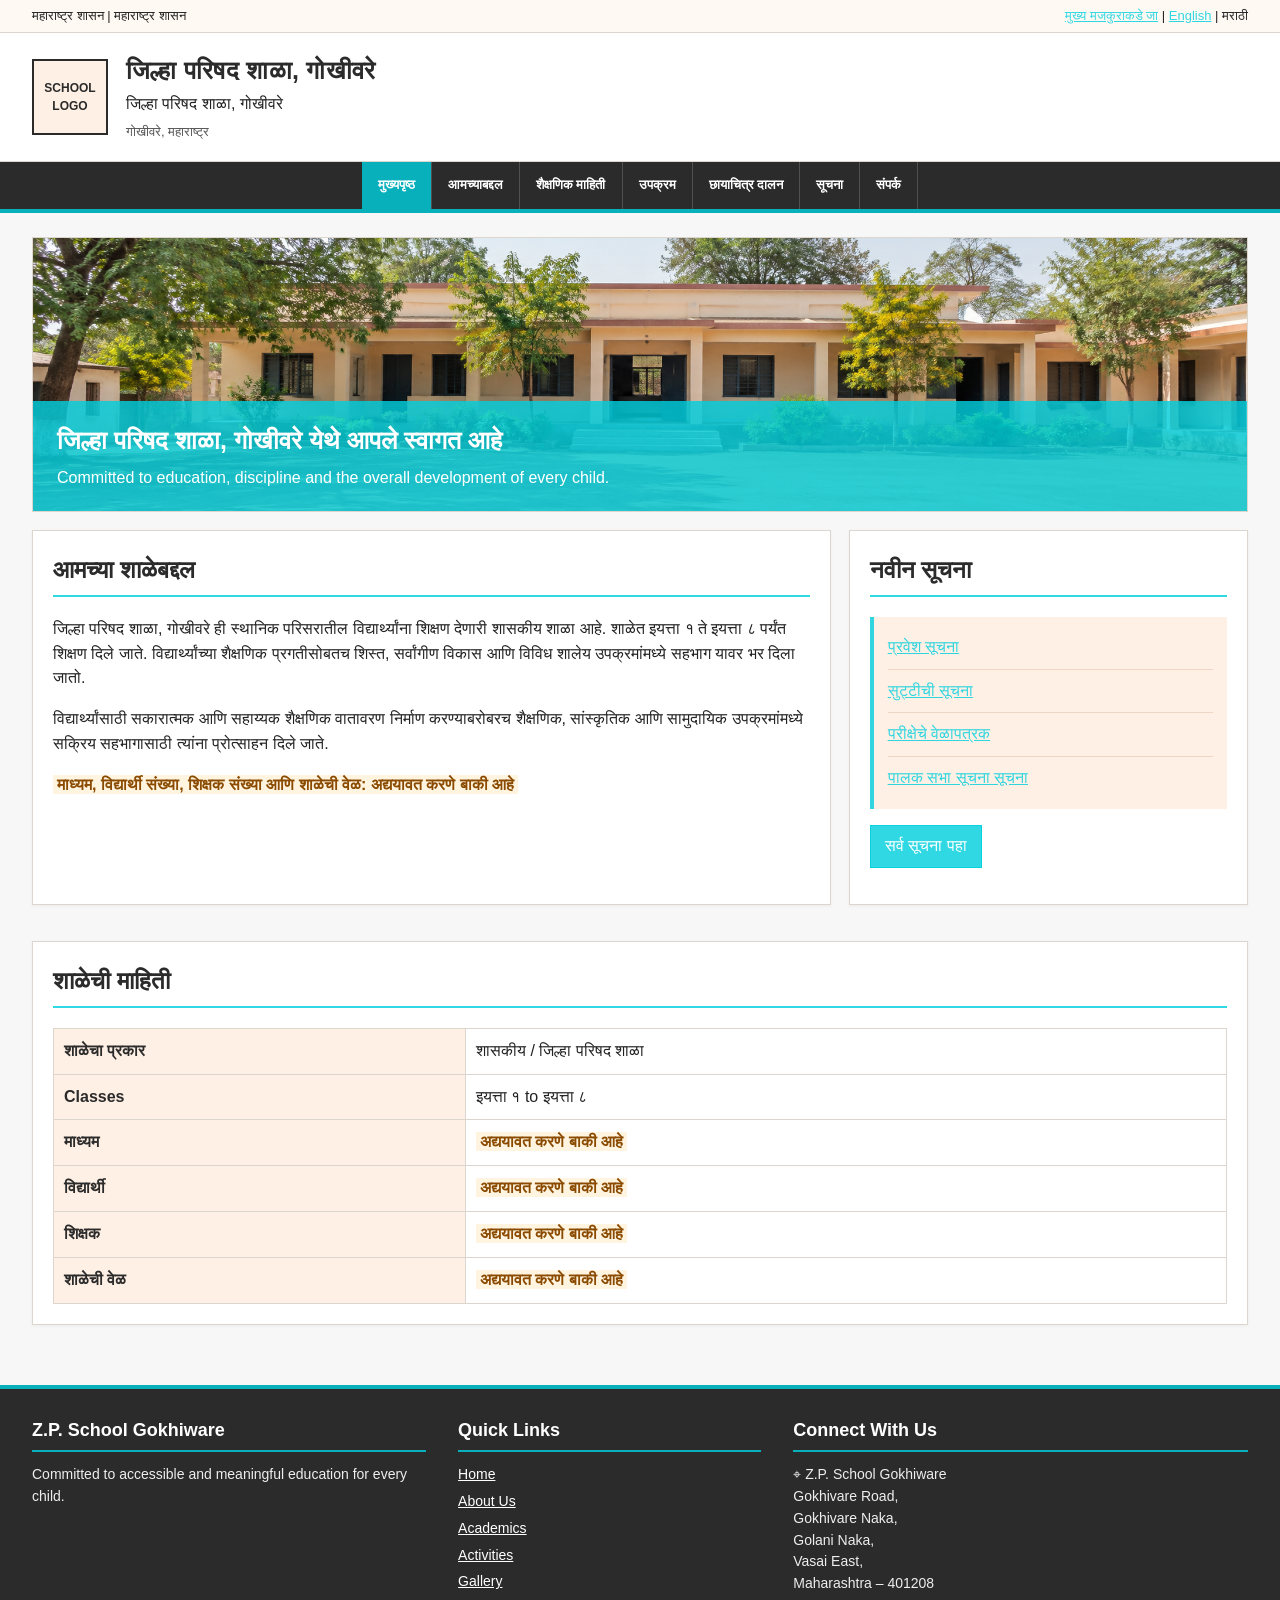
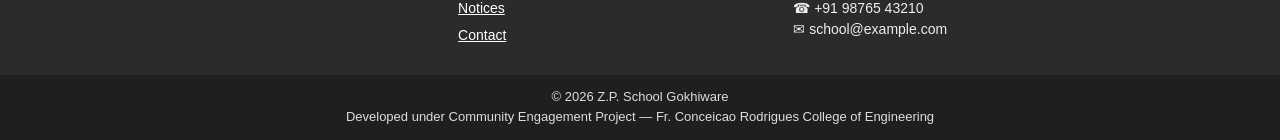
==== mr/index.html @ d0d079a5 "Add Z.P. School Gokhiware website" ====
<!doctype html>
<html lang="mr">
  <head>
    <meta charset="utf-8" />
    <meta name="viewport" content="width=device-width,initial-scale=1" />
    <title>जिल्हा परिषद शाळा, गोखीवरे</title>
    <link rel="stylesheet" href="../css/style.css" />
  </head>
  <body>
    <a class="skip" href="#main-content">Skip to content</a>
    <div class="gov-strip">
      <span>महाराष्ट्र शासन | महाराष्ट्र शासन</span
      ><span
        ><a href="#main-content">मुख्य मजकुराकडे जा</a> |
        <a href="../index.html">English</a> | मराठी</span
      >
    </div>
    <header class="masthead">
      <div class="logo" role="img" aria-label="School logo placeholder">
        SCHOOL<br />LOGO
      </div>
      <div class="school-name">
        <h1>जिल्हा परिषद शाळा, गोखीवरे</h1>
        <p>जिल्हा परिषद शाळा, गोखीवरे</p>
        <small>गोखीवरे, महाराष्ट्र</small>
      </div>
    </header>
    <nav class="navbar" aria-label="Main navigation">
      <button
        class="nav-toggle"
        aria-expanded="false"
        aria-controls="nav-links"
      >
        ☰ MENU
      </button>
      <div id="nav-links" class="nav-links">
        <a class="active" href="index.html">मुख्यपृष्ठ</a
        ><a href="about.html">आमच्याबद्दल</a
        ><a href="academics.html">शैक्षणिक माहिती</a
        ><a href="activities.html">उपक्रम</a
        ><a href="gallery.html">छायाचित्र दालन</a
        ><a href="notices.html">सूचना</a><a href="contact.html">संपर्क</a>
      </div>
    </nav>
    <main id="main-content" class="container">
      <div class="banner">
        <div class="banner-copy">
          <h2>जिल्हा परिषद शाळा, गोखीवरे येथे आपले स्वागत आहे</h2>
          <p>
            Committed to education, discipline and the overall development of
            every child.
          </p>
        </div>
      </div>
      <div class="columns">
        <section class="section">
          <h2>आमच्या शाळेबद्दल</h2>
          <p>
            जिल्हा परिषद शाळा, गोखीवरे ही स्थानिक परिसरातील विद्यार्थ्यांना शिक्षण देणारी शासकीय शाळा आहे. शाळेत इयत्ता १ ते इयत्ता ८ पर्यंत शिक्षण दिले जाते. विद्यार्थ्यांच्या शैक्षणिक प्रगतीसोबतच शिस्त, सर्वांगीण विकास आणि विविध शालेय उपक्रमांमध्ये सहभाग यावर भर दिला जातो.
          </p>
          <p>
            विद्यार्थ्यांसाठी सकारात्मक आणि सहाय्यक शैक्षणिक वातावरण निर्माण करण्याबरोबरच शैक्षणिक, सांस्कृतिक आणि सामुदायिक उपक्रमांमध्ये सक्रिय सहभागासाठी त्यांना प्रोत्साहन दिले जाते.
          </p>
          <p class="muted">
            <span class="placeholder">माध्यम, विद्यार्थी संख्या, शिक्षक संख्या आणि शाळेची वेळ: अद्ययावत करणे बाकी आहे</span>
          </p>
        </section>
        <section class="section">
          <h2>नवीन सूचना</h2>
          <ul class="notice-list">
            <li><a href="notices.html">प्रवेश सूचना</a></li>
            <li><a href="notices.html">सुट्टीची सूचना</a></li>
            <li><a href="notices.html">परीक्षेचे वेळापत्रक</a></li>
            <li><a href="notices.html">पालक सभा सूचना सूचना</a></li>
          </ul>
          <p><a class="button" href="notices.html">सर्व सूचना पहा</a></p>
        </section>
      
      </div>
      <section class="section">
        <h2>शाळेची माहिती</h2>
        <div class="table-wrap">
          <table>
            <tbody>
              <tr>
                <th>शाळेचा प्रकार</th>
                <td>शासकीय / जिल्हा परिषद शाळा</td>
              </tr>
              <tr>
                <th>Classes</th>
                <td>इयत्ता १ to इयत्ता ८</td>
              </tr>
              <tr>
                <th>माध्यम</th>
                <td><span class="placeholder">अद्ययावत करणे बाकी आहे</span></td>
              </tr>
              <tr>
                <th>विद्यार्थी</th>
                <td><span class="placeholder">अद्ययावत करणे बाकी आहे</span></td>
              </tr>
              <tr>
                <th>शिक्षक</th>
                <td><span class="placeholder">अद्ययावत करणे बाकी आहे</span></td>
              </tr>
              <tr>
                <th>शाळेची वेळ</th>
                <td><span class="placeholder">अद्ययावत करणे बाकी आहे</span></td>
              </tr>
            </tbody>
          </table>
        </div>
      </section>
    </main>
    <footer class="footer">
      <p><strong>जिल्हा परिषद शाळा, गोखीवरे</strong></p>
      <p>गोखीवरे, महाराष्ट्र</p>
      <p>© 2026 जिल्हा परिषद शाळा, गोखीवरे</p>
      <p>
        Developed under Community Engagement Project<br />Fr. Conceicao
        Rodrigues College of Engineering
      </p>
    </footer>
    <script src="../js/script.js"></script>
  </body>
</html>
---- css/style.css ----
:root {
  /* Change this one value to update the site's main accent color. */
  --theme-color: #00cfdecf;
  --orange: var(--theme-color);
  --orange-dark: var(--theme-color);
  --orange-light: #fff0e5;
  --charcoal: #2b2b2b;
  --dark: #1f1f1f;
  --cream: #fff9f3;
  --light: #f7f7f7;
  --border: #ddd6cf;
  --text: #222;
}
* {
  box-sizing: border-box;
}
body {
  margin: 0;
  font-family: Arial, Helvetica, sans-serif;
  color: var(--text);
  background: var(--light);
  line-height: 1.55;
}
a {
  color: var(--orange-dark);
}
a:focus,
button:focus {
  outline: 3px solid var(--orange);
  outline-offset: 2px;
}
.gov-strip {
  background: var(--cream);
  border-bottom: 1px solid var(--border);
  padding: 6px 32px;
  font-size: 13px;
  display: flex;
  justify-content: space-between;
  gap: 12px;
  flex-wrap: wrap;
}
.masthead {
  background: #fff;
  padding: 18px 32px;
  display: flex;
  align-items: center;
  gap: 18px;
  border-bottom: 1px solid var(--border);
}
.logo {
  width: 76px;
  height: 76px;
  border: 2px solid var(--charcoal);
  background: var(--orange-light);
  color: var(--charcoal);
  display: flex;
  align-items: center;
  justify-content: center;
  text-align: center;
  font-weight: bold;
  font-size: 12px;
  flex: none;
}
.school-name h1 {
  font-size: 25px;
  letter-spacing: 0.3px;
  margin: 0;
  color: var(--charcoal);
}
.school-name p {
  margin: 2px 0;
  font-size: 16px;
}
.school-name small {
  color: #555;
}
.navbar {
  background: var(--charcoal);
  padding: 0 32px;
  border-bottom: 4px solid var(--orange);
  display: flex;
  align-items: center;
}
.nav-toggle {
  display: none;
  background: transparent;
  color: #fff;
  border: 0;
  font-size: 16px;
  padding: 12px 0;
}
.nav-links {
  display: flex;
  flex-wrap: wrap;
}
.nav-links a {
  color: #fff;
  text-decoration: none;
  padding: 13px 16px;
  font-size: 13px;
  font-weight: bold;
  border-right: 1px solid #505050;
}
.nav-links a:hover {
  background: var(--orange-dark);
}
.nav-links a.active {
  background: var(--orange);
}
.container {
  width: 100%;
  padding: 24px 32px;
}
.breadcrumb {
  font-size: 13px;
  color: #666;
  margin: 0 0 15px;
}
.banner {
  min-height: 275px;
  background: var(--cream);
  background-image: url("../images/school-banner.png");
  background-position: center;
  background-size: cover;
  display: flex;
  align-items: flex-end;
  border: 1px solid var(--border);
}
.banner-copy {
  background: var(--orange-dark);
  color: #fff;
  padding: 20px 24px;
  width: 100%;
}
.banner h2 {
  margin: 0 0 6px;
  font-size: 25px;
}
.banner p {
  margin: 0;
}
.section {
  background: #fff;
  border: 1px solid var(--border);
  padding: 20px;
  margin: 18px 0;
  box-shadow: 0 1px 3px rgba(43, 43, 43, 0.06);
}
.section h2,
.section h3 {
  color: var(--charcoal);
  border-bottom: 2px solid var(--orange);
  padding-bottom: 7px;
  margin-top: 0;
}
.columns {
  display: grid;
  grid-template-columns: 2fr 1fr;
  gap: 18px;
}
.notice-list {
  list-style: none;
  margin: 0;
  padding: 9px 14px;
  background: var(--orange-light);
  border-left: 4px solid var(--orange);
}
.notice-list li {
  border-bottom: 1px solid #efd5c4;
  padding: 9px 0;
}
.notice-list li:last-child {
  border: 0;
}
.button {
  display: inline-block;
  background: var(--orange);
  color: #fff;
  text-decoration: none;
  padding: 8px 14px;
  border: 1px solid var(--orange-dark);
}
.button:hover {
  background: var(--orange-dark);
}
.table-wrap {
  overflow-x: auto;
}
table {
  width: 100%;
  border-collapse: collapse;
  background: #fff;
}
th,
td {
  border: 1px solid var(--border);
  padding: 10px;
  text-align: left;
  vertical-align: top;
}
th {
  background: var(--orange-light);
  color: var(--charcoal);
}
.activity-grid,
.gallery-grid {
  display: grid;
  grid-template-columns: repeat(3, 1fr);
  gap: 16px;
}
.activity {
  border: 1px solid var(--border);
  background: #fff;
  padding: 15px;
  box-shadow: 0 1px 3px rgba(43, 43, 43, 0.05);
}
.activity h3 {
  margin: 0 0 6px;
  color: var(--charcoal);
}
.photo {
  height: 145px;
  background: var(--cream);
  border: 1px solid var(--border);
  display: flex;
  align-items: center;
  justify-content: center;
  color: #666;
  font-weight: bold;
  text-align: center;
}
.gallery-item figcaption {
  font-size: 13px;
  padding-top: 5px;
}
.map-placeholder {
  height: 210px;
  background: var(--light);
  border: 2px dashed #b9b0a8;
  display: flex;
  align-items: center;
  justify-content: center;
  text-align: center;
  color: #666;
  padding: 20px;
}
.footer {
  background: var(--charcoal);
  color: #fff;
  padding: 22px 32px;
  margin-top: 18px;
  border-top: 4px solid var(--orange);
  font-size: 14px;
}
.footer p {
  margin: 3px 0;
}
.muted {
  color: #666;
}
.placeholder {
  color: #8a4b00;
  background: #fff4df;
  padding: 1px 4px;
  font-weight: bold;
}
.skip {
  position: absolute;
  left: -9999px;
}
.skip:focus {
  left: 8px;
  top: 8px;
  background: #fff;
  padding: 8px;
  z-index: 5;
}
@media (max-width: 700px) {
  .gov-strip {
    padding: 6px 16px;
    font-size: 12px;
  }
  .masthead {
    padding: 14px 16px;
    gap: 11px;
  }
  .logo {
    width: 60px;
    height: 60px;
    font-size: 10px;
  }
  .school-name h1 {
    font-size: 18px;
  }
  .school-name p {
    font-size: 13px;
  }
  .school-name small {
    font-size: 12px;
  }
  .navbar {
    padding: 0 16px;
    display: block;
  }
  .nav-toggle {
    display: block;
  }
  .nav-links {
    display: none;
    flex-direction: column;
  }
  .nav-links.open {
    display: flex;
  }
  .nav-links a {
    border-top: 1px solid #505050;
    border-right: 0;
  }
  .container {
    padding: 18px 16px;
  }
  .banner {
    min-height: 230px;
  }
  .banner h2 {
    font-size: 20px;
  }
  .columns,
  .activity-grid,
  .gallery-grid {
    grid-template-columns: 1fr;
  }
  .section {
    padding: 15px;
  }
  th,
  td {
    font-size: 13px;
    padding: 8px;
    white-space: normal;
  }
  .footer {
    padding: 22px 16px;
  }
}
.nav-links {
  width: 100%;
  justify-content: center;
}
.home-about,
.visit-contact {
  display: grid;
  grid-template-columns: 1fr 1fr;
  gap: 24px;
  align-items: stretch;
}
.school-photo {
  width: 100%;
  height: 100%;
  min-height: 260px;
  object-fit: cover;
  border: 1px solid var(--border);
  background: var(--cream);
}
.contact-details h3 {
  color: var(--charcoal);
  border-bottom: 1px solid var(--orange);
  padding-bottom: 5px;
}
.map-frame {
  width: 100%;
  height: 280px;
  border: 1px solid var(--border);
}
.footer {
  padding: 28px 32px 0;
}
.footer-columns {
  display: grid;
  grid-template-columns: 1.3fr 1fr 1.5fr;
  gap: 32px;
}
.footer h2 {
  font-size: 18px;
  margin: 0 0 12px;
  border-bottom: 2px solid var(--orange);
  padding-bottom: 6px;
}
.footer p {
  color: #eee;
}
.footer-links {
  list-style: none;
  padding: 0;
  margin: 0;
}
.footer-links li {
  margin: 5px 0;
}
.footer-links a {
  color: #fff;
}
.footer-bottom {
  background: var(--dark);
  margin: 24px -32px 0;
  padding: 12px 32px;
  text-align: center;
  color: #ddd;
  font-size: 13px;
}
@media (max-width: 700px) {
  .home-about,
  .visit-contact {
    grid-template-columns: 1fr;
    gap: 16px;
  }
  .school-photo {
    height: 240px;
  }
  .map-frame {
    height: 230px;
  }
  .footer-columns {
    grid-template-columns: 1fr;
    gap: 18px;
  }
  .footer {
    padding: 24px 16px 0;
  }
  .footer-bottom {
    margin: 24px -16px 0;
    padding: 12px 16px;
  }
}
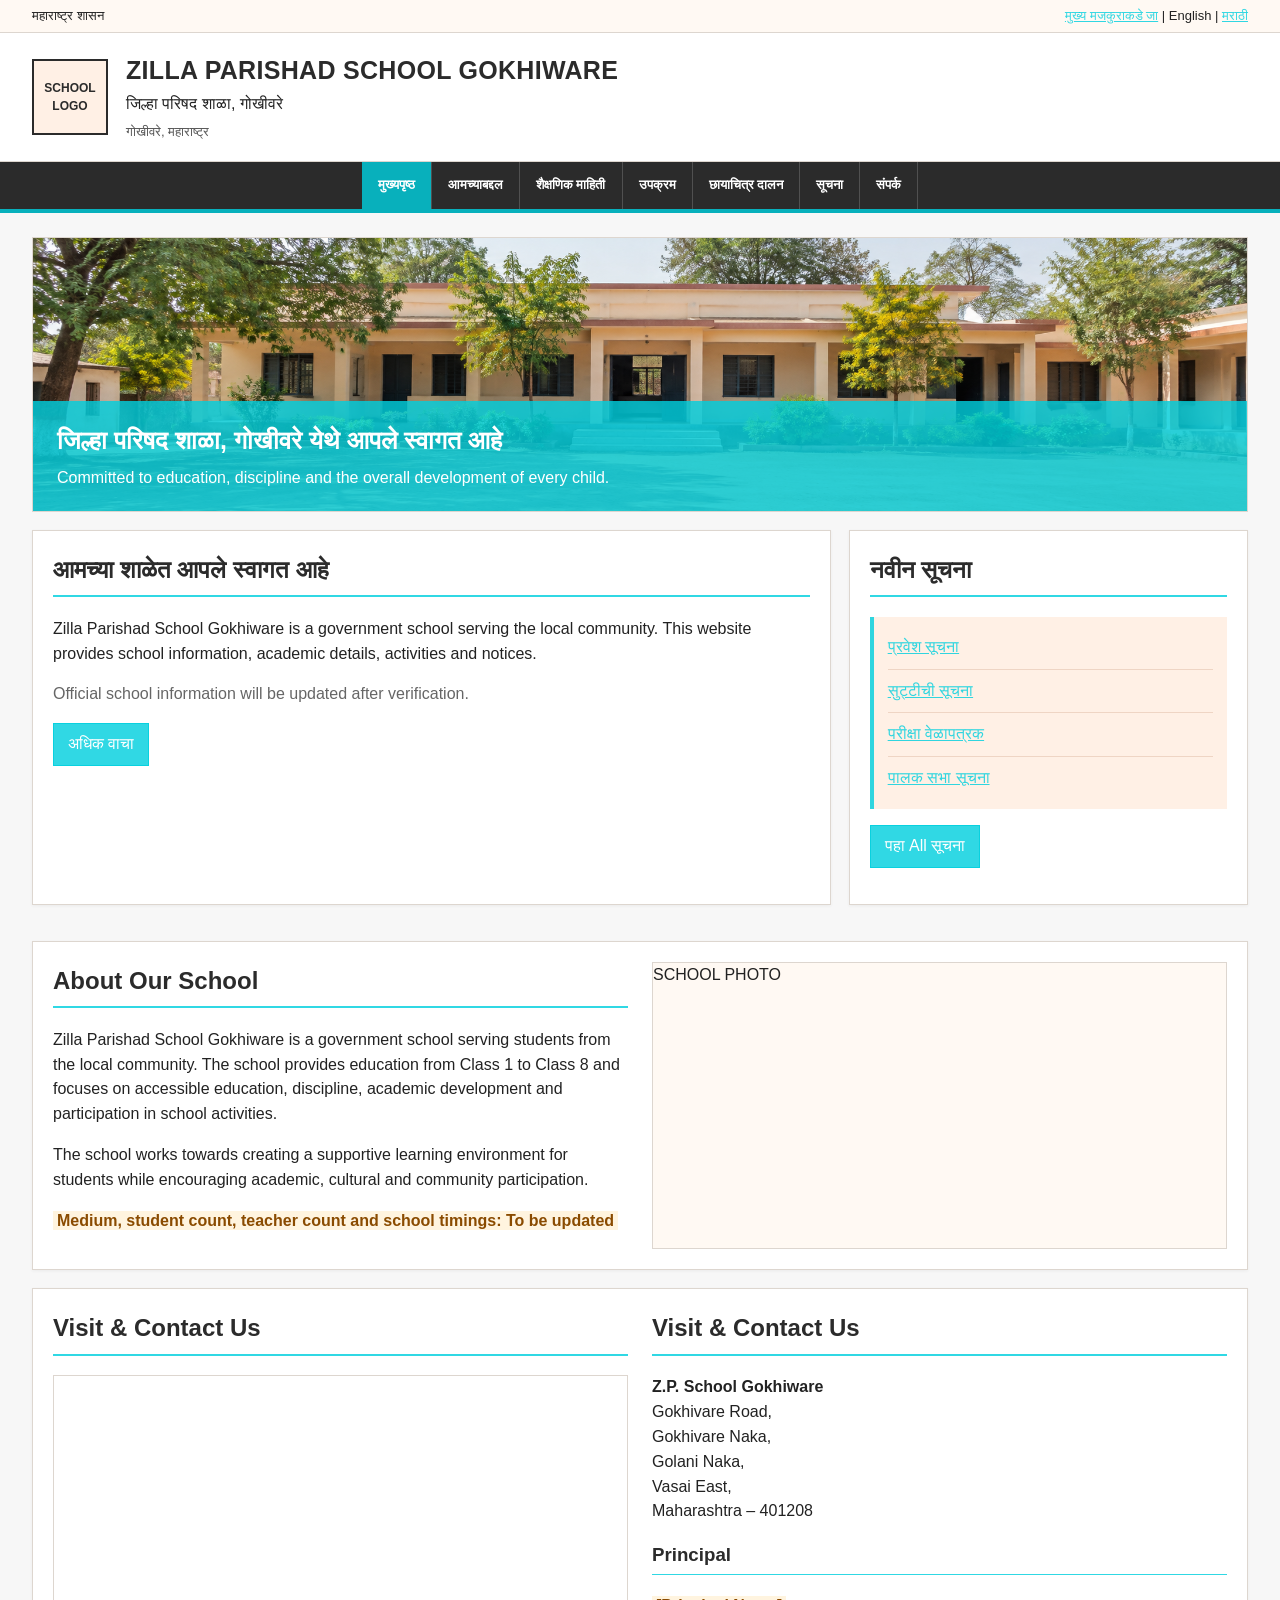
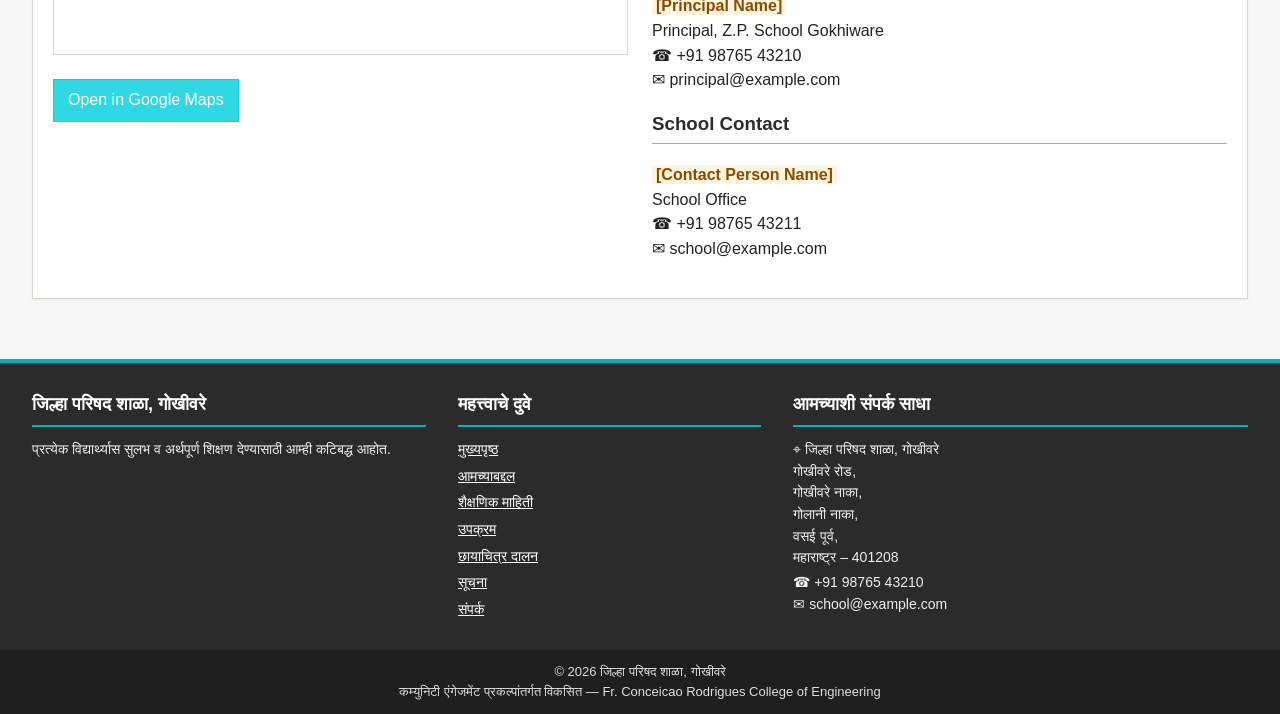
==== commit 14e6f37a: "Mirror current English layout in Marathi pages" ====
--- a/mr/index.html
+++ b/mr/index.html
@@ -3,16 +3,16 @@
   <head>
     <meta charset="utf-8" />
     <meta name="viewport" content="width=device-width,initial-scale=1" />
-    <title>जिल्हा परिषद शाळा, गोखीवरे</title>
+    <title>Zilla Parishad School Gokhiware</title>
     <link rel="stylesheet" href="../css/style.css" />
   </head>
   <body>
-    <a class="skip" href="#main-content">Skip to content</a>
+    <a class="skip" href="#main-content">मुख्य मजकुराकडे जा</a>
     <div class="gov-strip">
-      <span>महाराष्ट्र शासन | महाराष्ट्र शासन</span
+      <span>महाराष्ट्र शासन</span
       ><span
-        ><a href="#main-content">मुख्य मजकुराकडे जा</a> |
-        <a href="../index.html">English</a> | मराठी</span
+        ><a href="#main-content">मुख्य मजकुराकडे जा</a> | English |
+        <a href="../index.html">मराठी</a></span
       >
     </div>
     <header class="masthead">
@@ -20,7 +20,7 @@
         SCHOOL<br />LOGO
       </div>
       <div class="school-name">
-        <h1>जिल्हा परिषद शाळा, गोखीवरे</h1>
+        <h1>ZILLA PARISHAD SCHOOL GOKHIWARE</h1>
         <p>जिल्हा परिषद शाळा, गोखीवरे</p>
         <small>गोखीवरे, महाराष्ट्र</small>
       </div>
@@ -54,28 +54,27 @@
       </div>
       <div class="columns">
         <section class="section">
-          <h2>आमच्या शाळेबद्दल</h2>
+          <h2>आमच्या शाळेत आपले स्वागत आहे</h2>
           <p>
-            जिल्हा परिषद शाळा, गोखीवरे ही स्थानिक परिसरातील विद्यार्थ्यांना शिक्षण देणारी शासकीय शाळा आहे. शाळेत इयत्ता १ ते इयत्ता ८ पर्यंत शिक्षण दिले जाते. विद्यार्थ्यांच्या शैक्षणिक प्रगतीसोबतच शिस्त, सर्वांगीण विकास आणि विविध शालेय उपक्रमांमध्ये सहभाग यावर भर दिला जातो.
-          </p>
-          <p>
-            विद्यार्थ्यांसाठी सकारात्मक आणि सहाय्यक शैक्षणिक वातावरण निर्माण करण्याबरोबरच शैक्षणिक, सांस्कृतिक आणि सामुदायिक उपक्रमांमध्ये सक्रिय सहभागासाठी त्यांना प्रोत्साहन दिले जाते.
+            Zilla Parishad School Gokhiware is a government school serving the
+            local community. This website provides school information, academic
+            details, activities and notices.
           </p>
           <p class="muted">
-            <span class="placeholder">माध्यम, विद्यार्थी संख्या, शिक्षक संख्या आणि शाळेची वेळ: अद्ययावत करणे बाकी आहे</span>
+            Official school information will be updated after verification.
           </p>
+          <a class="button" href="about.html">अधिक वाचा</a>
         </section>
         <section class="section">
           <h2>नवीन सूचना</h2>
           <ul class="notice-list">
             <li><a href="notices.html">प्रवेश सूचना</a></li>
             <li><a href="notices.html">सुट्टीची सूचना</a></li>
-            <li><a href="notices.html">परीक्षेचे वेळापत्रक</a></li>
-            <li><a href="notices.html">पालक सभा सूचना सूचना</a></li>
+            <li><a href="notices.html">परीक्षा वेळापत्रक</a></li>
+            <li><a href="notices.html">पालक सभा सूचना</a></li>
           </ul>
-          <p><a class="button" href="notices.html">सर्व सूचना पहा</a></p>
+          <p><a class="button" href="notices.html">पहा All सूचना</a></p>
         </section>
-      
       </div>
       <section class="section">
         <h2>शाळेची माहिती</h2>
@@ -83,28 +82,28 @@
           <table>
             <tbody>
               <tr>
-                <th>शाळेचा प्रकार</th>
-                <td>शासकीय / जिल्हा परिषद शाळा</td>
+                <th>School Type</th>
+                <td>Government / Zilla Parishad School</td>
               </tr>
               <tr>
                 <th>Classes</th>
-                <td>इयत्ता १ to इयत्ता ८</td>
+                <td>Class 1 to Class 8</td>
               </tr>
               <tr>
-                <th>माध्यम</th>
-                <td><span class="placeholder">अद्ययावत करणे बाकी आहे</span></td>
+                <th>Medium</th>
+                <td><span class="placeholder">To be updated</span></td>
               </tr>
               <tr>
-                <th>विद्यार्थी</th>
-                <td><span class="placeholder">अद्ययावत करणे बाकी आहे</span></td>
+                <th>Students</th>
+                <td><span class="placeholder">To be updated</span></td>
               </tr>
               <tr>
-                <th>शिक्षक</th>
-                <td><span class="placeholder">अद्ययावत करणे बाकी आहे</span></td>
+                <th>Teachers</th>
+                <td><span class="placeholder">To be updated</span></td>
               </tr>
               <tr>
-                <th>शाळेची वेळ</th>
-                <td><span class="placeholder">अद्ययावत करणे बाकी आहे</span></td>
+                <th>School Timing</th>
+                <td><span class="placeholder">To be updated</span></td>
               </tr>
             </tbody>
           </table>
@@ -112,12 +111,12 @@
       </section>
     </main>
     <footer class="footer">
-      <p><strong>जिल्हा परिषद शाळा, गोखीवरे</strong></p>
+      <p><strong>Zilla Parishad School Gokhiware</strong></p>
       <p>गोखीवरे, महाराष्ट्र</p>
-      <p>© 2026 जिल्हा परिषद शाळा, गोखीवरे</p>
+      <p>© 2026 Z.P. School Gokhiware</p>
       <p>
-        Developed under Community Engagement Project<br />Fr. Conceicao
-        Rodrigues College of Engineering
+        कम्युनिटी एंगेजमेंट प्रकल्पांतर्गत विकसित<br />Fr. Conceicao Rodrigues
+        College of Engineering
       </p>
     </footer>
     <script src="../js/script.js"></script>
--- a/css/style.css
+++ b/css/style.css
@@ -11,6 +11,9 @@
   --border: #ddd6cf;
   --text: #222;
 }
+html[lang="mr"] body {
+  font-family: "Nirmala UI", "Noto Sans Devanagari", Mangal, Arial, sans-serif;
+}
 * {
   box-sizing: border-box;
 }
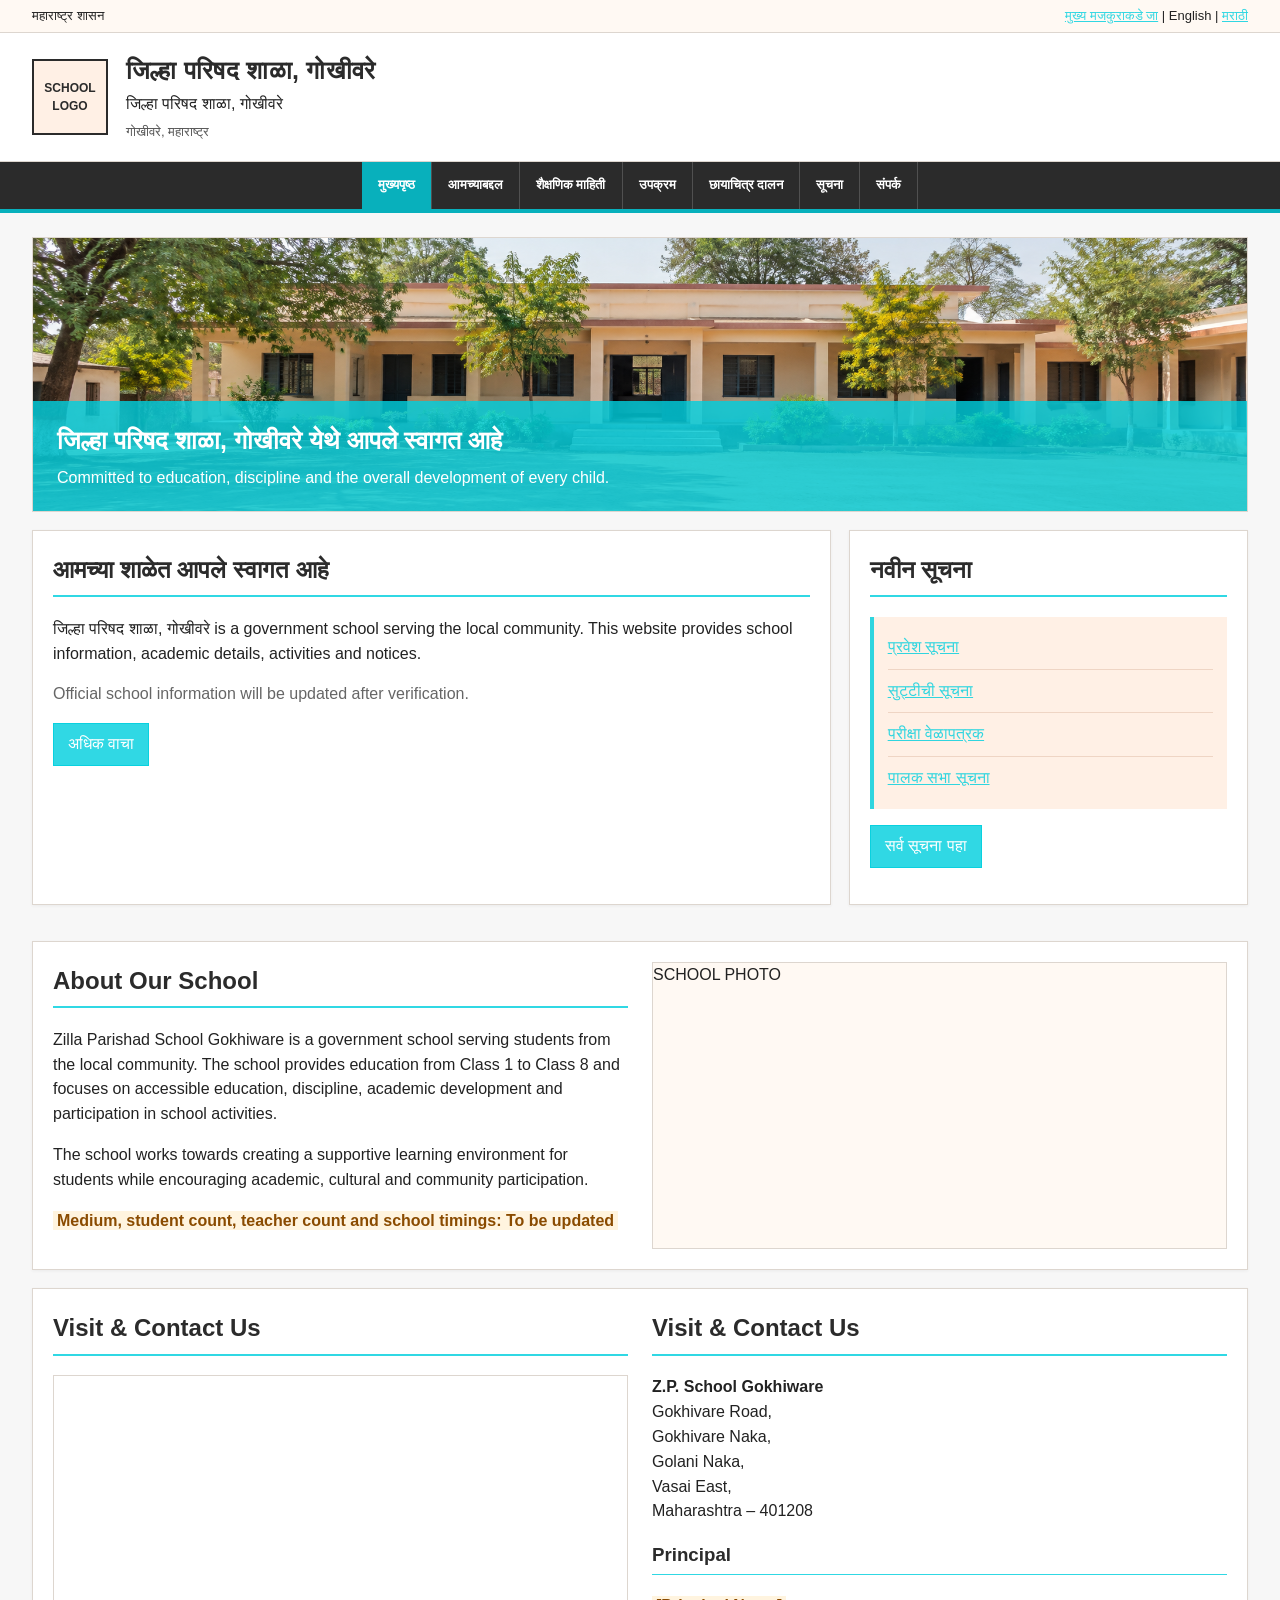
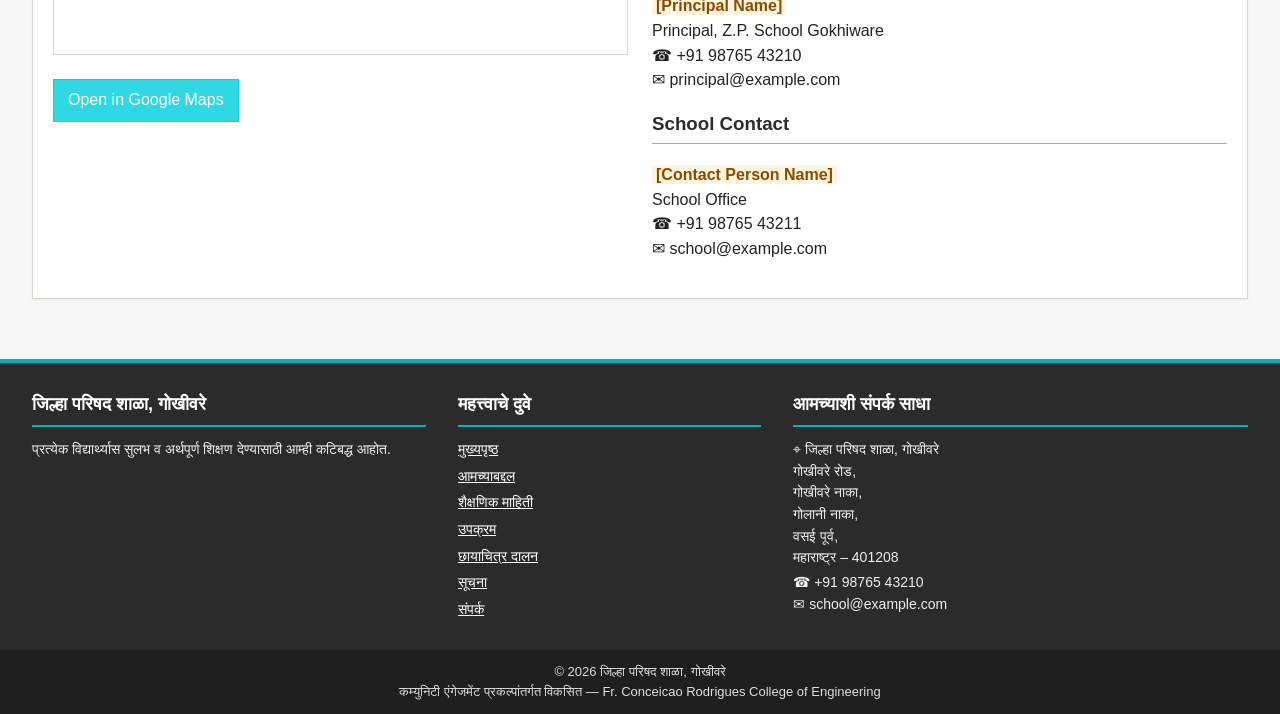
==== commit fc23e744: "Correct Marathi page translations" ====
--- a/mr/index.html
+++ b/mr/index.html
@@ -3,7 +3,7 @@
   <head>
     <meta charset="utf-8" />
     <meta name="viewport" content="width=device-width,initial-scale=1" />
-    <title>Zilla Parishad School Gokhiware</title>
+    <title>जिल्हा परिषद शाळा, गोखीवरे</title>
     <link rel="stylesheet" href="../css/style.css" />
   </head>
   <body>
@@ -16,11 +16,11 @@
       >
     </div>
     <header class="masthead">
-      <div class="logo" role="img" aria-label="School logo placeholder">
+      <div class="logo" role="img" aria-label="शाळा logo placeholder">
         SCHOOL<br />LOGO
       </div>
       <div class="school-name">
-        <h1>ZILLA PARISHAD SCHOOL GOKHIWARE</h1>
+        <h1>जिल्हा परिषद शाळा, गोखीवरे</h1>
         <p>जिल्हा परिषद शाळा, गोखीवरे</p>
         <small>गोखीवरे, महाराष्ट्र</small>
       </div>
@@ -56,8 +56,8 @@
         <section class="section">
           <h2>आमच्या शाळेत आपले स्वागत आहे</h2>
           <p>
-            Zilla Parishad School Gokhiware is a government school serving the
-            local community. This website provides school information, academic
+            जिल्हा परिषद शाळा, गोखीवरे is a government school serving the local
+            community. This website provides school information, academic
             details, activities and notices.
           </p>
           <p class="muted">
@@ -73,7 +73,7 @@
             <li><a href="notices.html">परीक्षा वेळापत्रक</a></li>
             <li><a href="notices.html">पालक सभा सूचना</a></li>
           </ul>
-          <p><a class="button" href="notices.html">पहा All सूचना</a></p>
+          <p><a class="button" href="notices.html">सर्व सूचना पहा</a></p>
         </section>
       </div>
       <section class="section">
@@ -82,28 +82,28 @@
           <table>
             <tbody>
               <tr>
-                <th>School Type</th>
-                <td>Government / Zilla Parishad School</td>
+                <th>शाळेचा प्रकार</th>
+                <td>शासकीय / जिल्हा परिषद शाळा</td>
               </tr>
               <tr>
-                <th>Classes</th>
-                <td>Class 1 to Class 8</td>
+                <th>इयत्ता</th>
+                <td>इयत्ता १ to इयत्ता ८</td>
               </tr>
               <tr>
                 <th>Medium</th>
-                <td><span class="placeholder">To be updated</span></td>
+                <td><span class="placeholder">अद्ययावत करणे बाकी आहे</span></td>
               </tr>
               <tr>
                 <th>Students</th>
-                <td><span class="placeholder">To be updated</span></td>
+                <td><span class="placeholder">अद्ययावत करणे बाकी आहे</span></td>
               </tr>
               <tr>
                 <th>Teachers</th>
-                <td><span class="placeholder">To be updated</span></td>
+                <td><span class="placeholder">अद्ययावत करणे बाकी आहे</span></td>
               </tr>
               <tr>
-                <th>School Timing</th>
-                <td><span class="placeholder">To be updated</span></td>
+                <th>शाळेची वेळ</th>
+                <td><span class="placeholder">अद्ययावत करणे बाकी आहे</span></td>
               </tr>
             </tbody>
           </table>
@@ -111,9 +111,9 @@
       </section>
     </main>
     <footer class="footer">
-      <p><strong>Zilla Parishad School Gokhiware</strong></p>
+      <p><strong>जिल्हा परिषद शाळा, गोखीवरे</strong></p>
       <p>गोखीवरे, महाराष्ट्र</p>
-      <p>© 2026 Z.P. School Gokhiware</p>
+      <p>© 2026 Z.P. शाळा Gokhiware</p>
       <p>
         कम्युनिटी एंगेजमेंट प्रकल्पांतर्गत विकसित<br />Fr. Conceicao Rodrigues
         College of Engineering
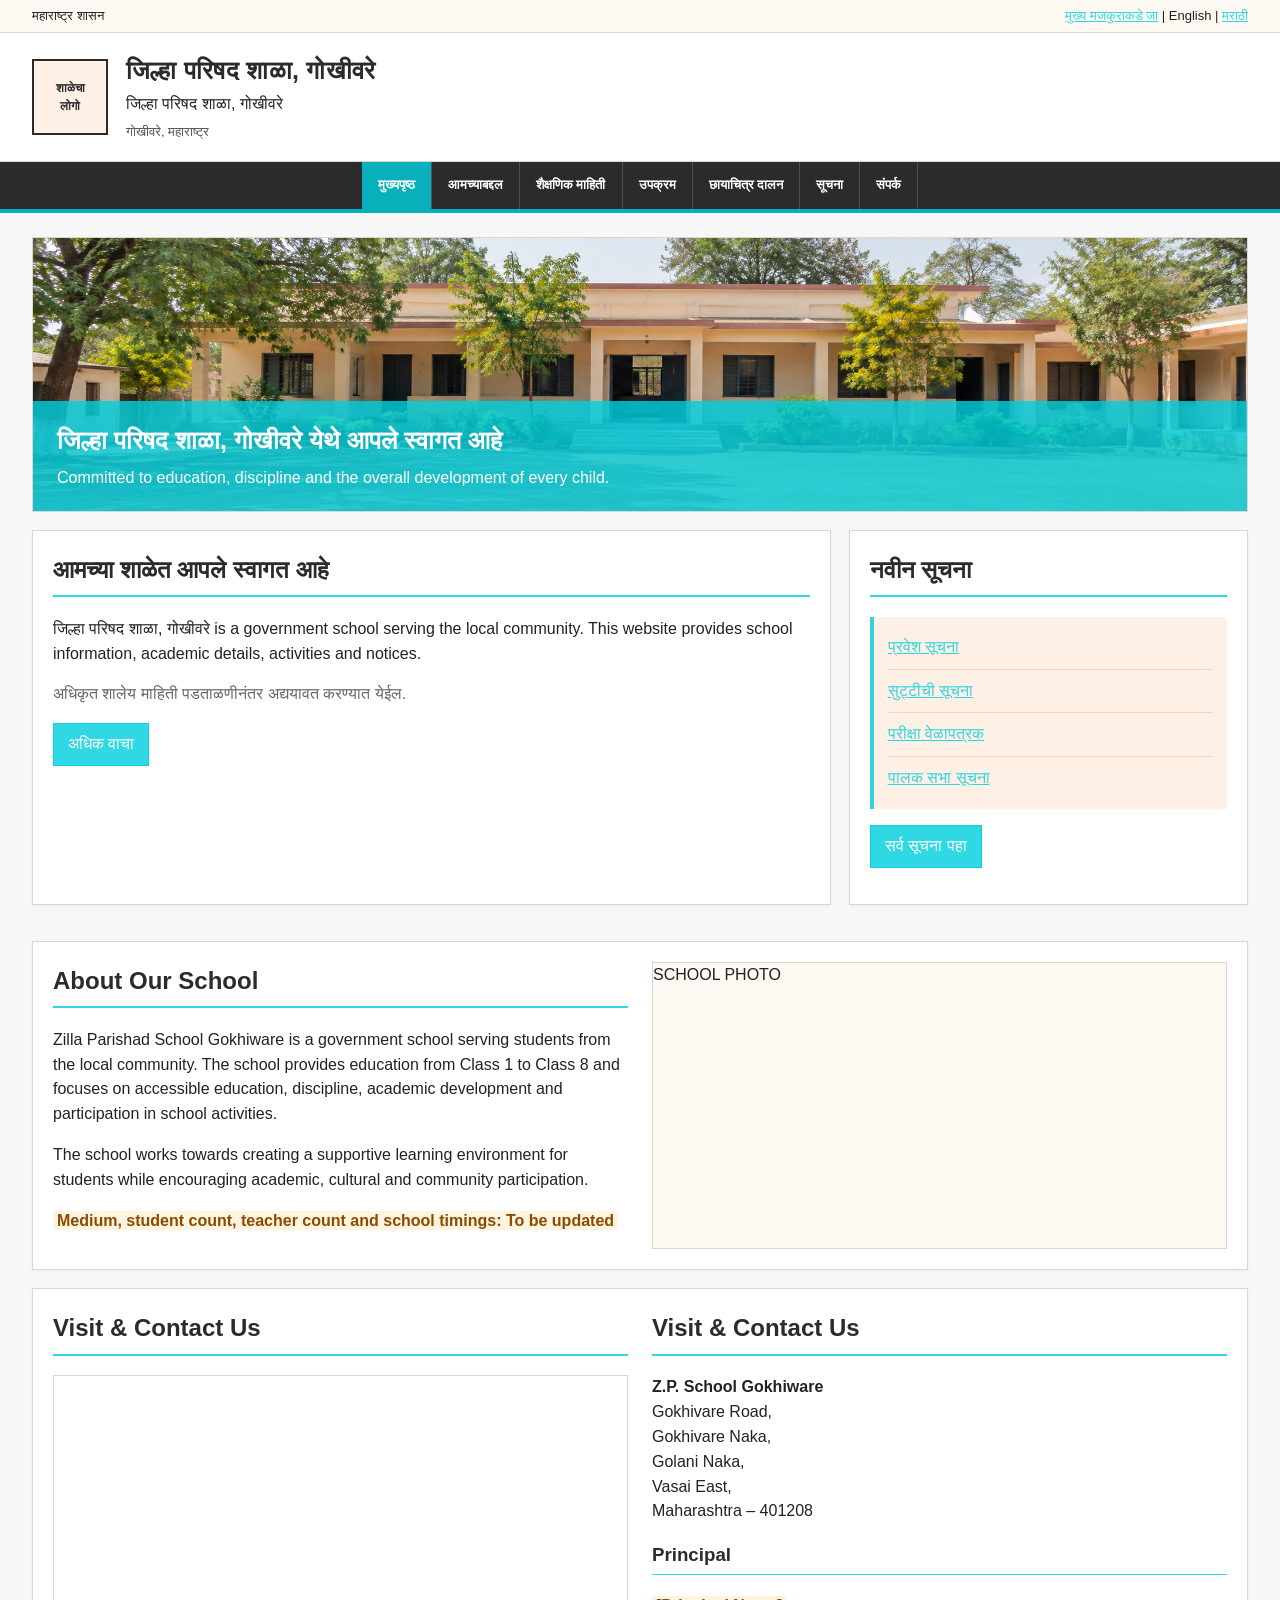
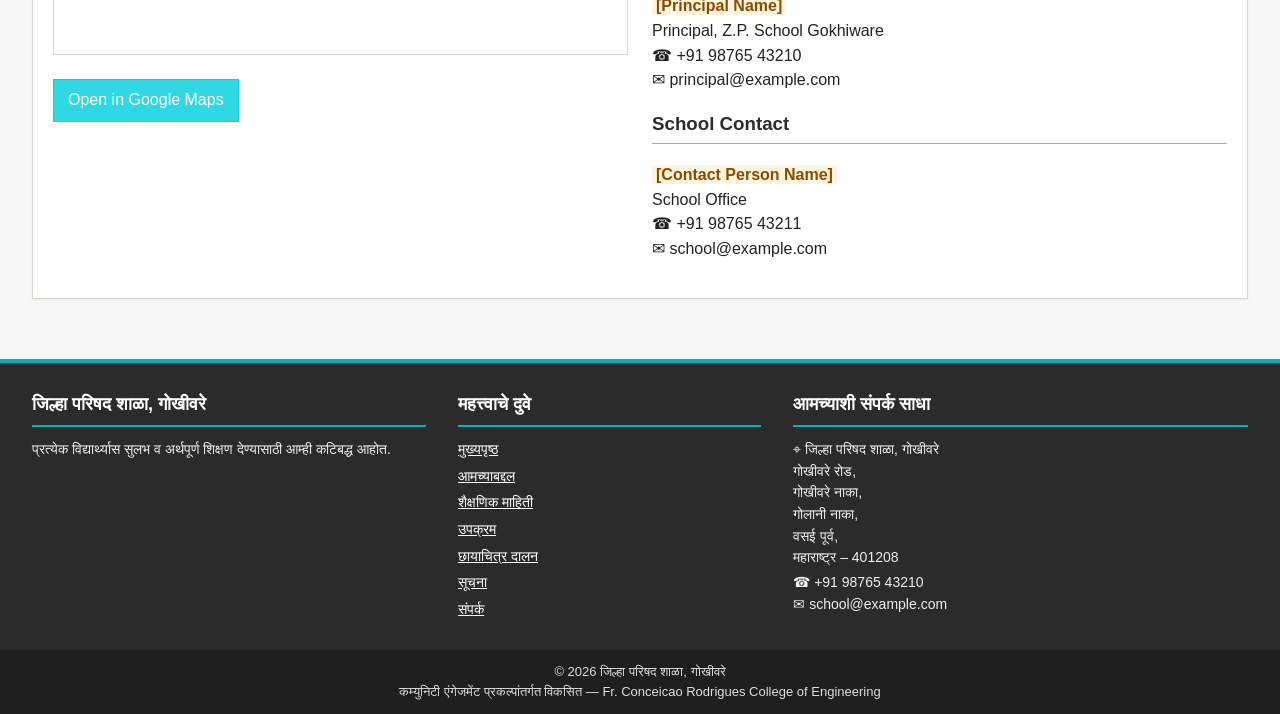
==== commit a6340a0b: "Finish Marathi translation audit" ====
--- a/mr/index.html
+++ b/mr/index.html
@@ -17,7 +17,7 @@
     </div>
     <header class="masthead">
       <div class="logo" role="img" aria-label="शाळा logo placeholder">
-        SCHOOL<br />LOGO
+        शाळेचा<br />लोगो
       </div>
       <div class="school-name">
         <h1>जिल्हा परिषद शाळा, गोखीवरे</h1>
@@ -61,7 +61,7 @@
             details, activities and notices.
           </p>
           <p class="muted">
-            Official school information will be updated after verification.
+            अधिकृत शालेय माहिती पडताळणीनंतर अद्ययावत करण्यात येईल.
           </p>
           <a class="button" href="about.html">अधिक वाचा</a>
         </section>
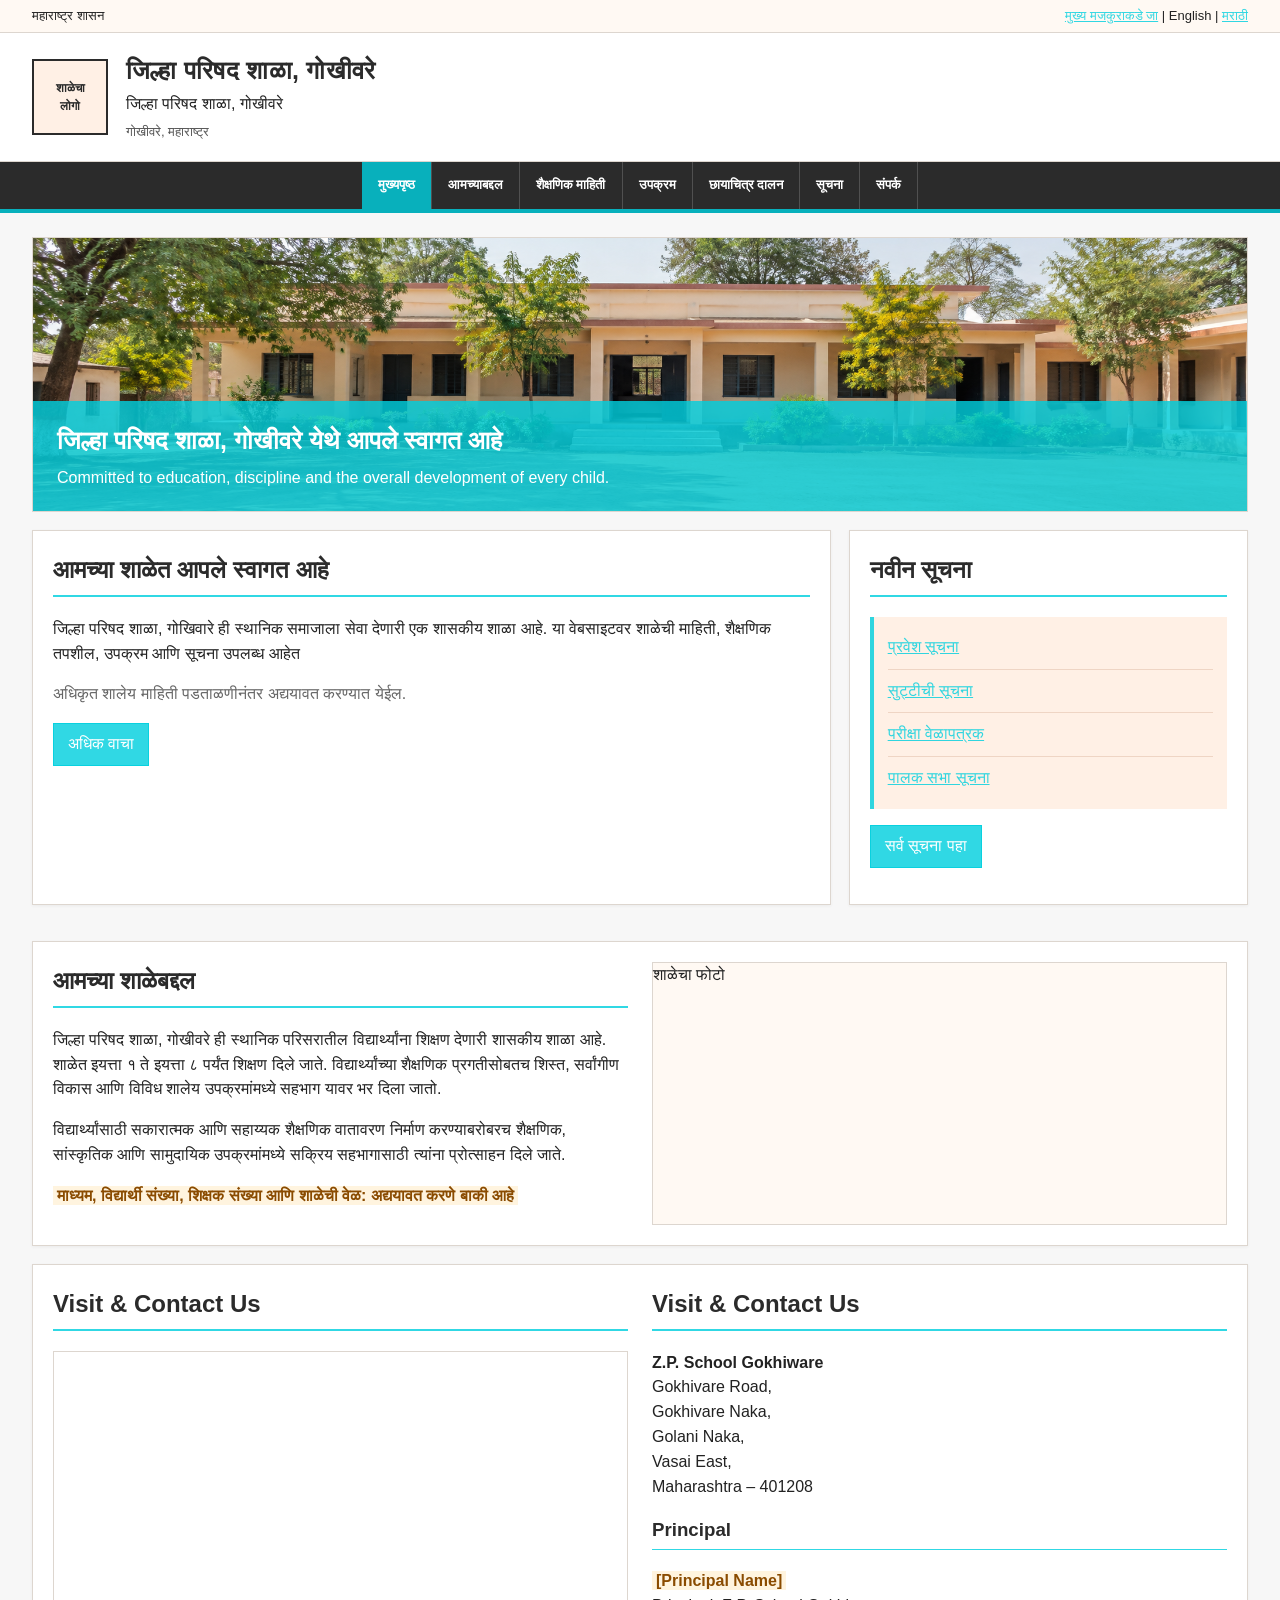
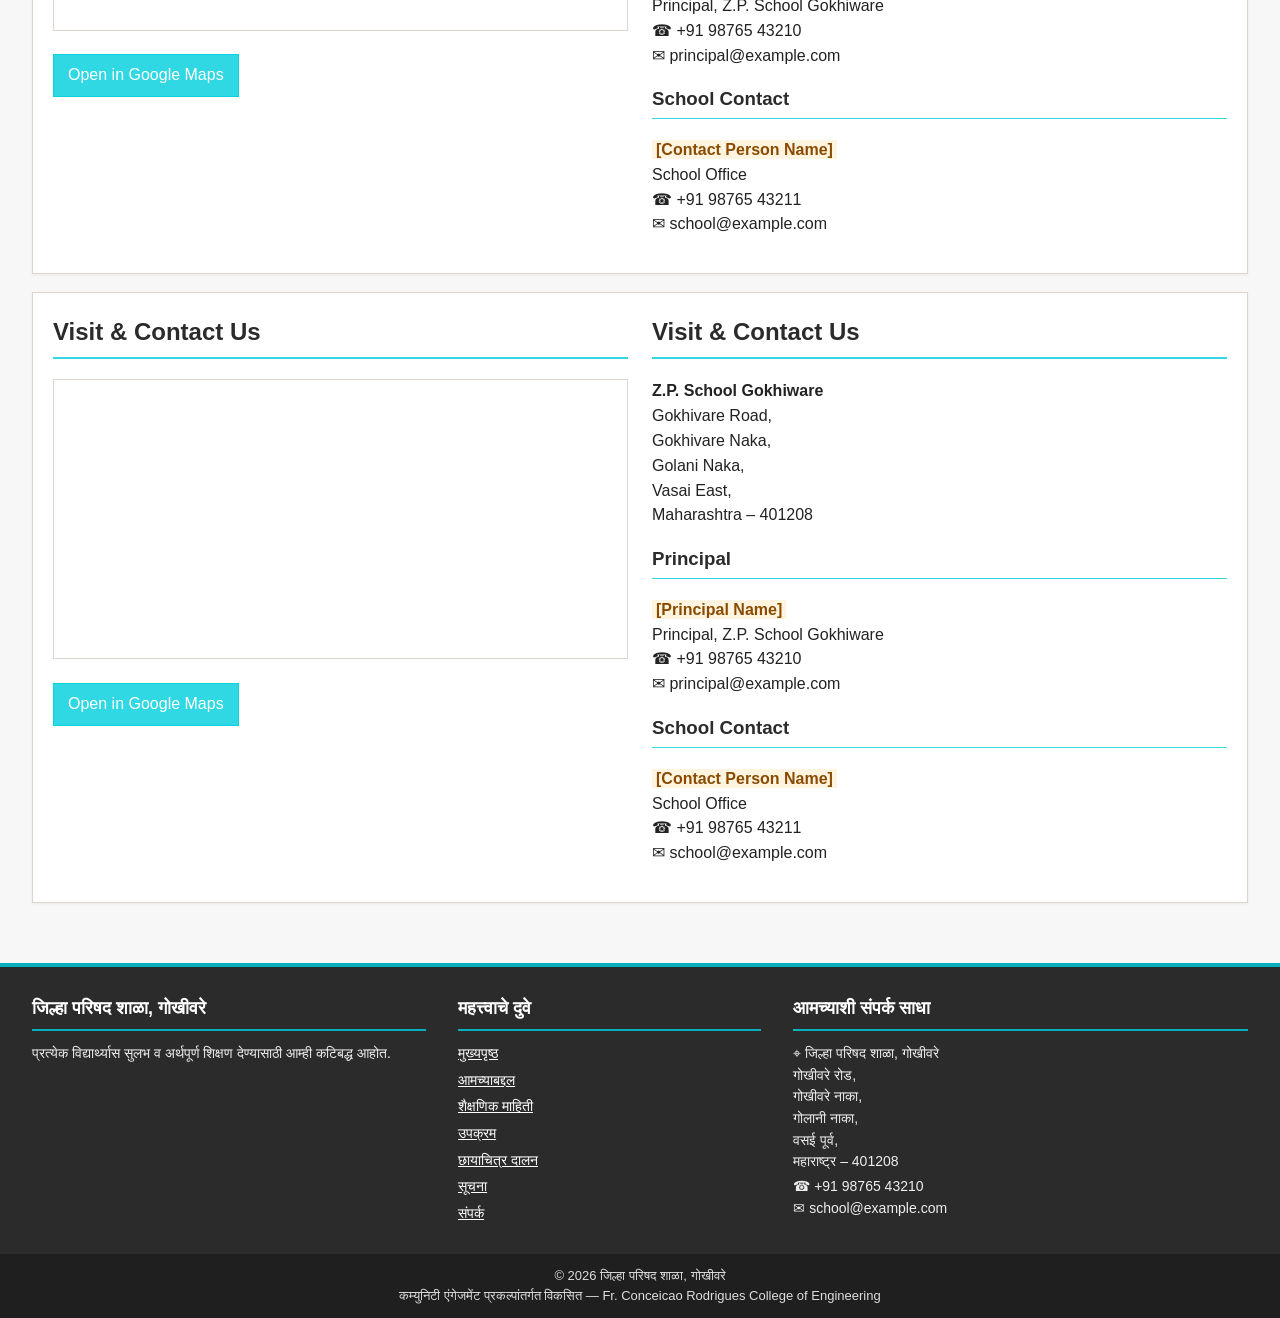
==== commit a4c35d39: "Fix Marathi homepage section rendering" ====
--- a/mr/index.html
+++ b/mr/index.html
@@ -56,9 +56,9 @@
         <section class="section">
           <h2>आमच्या शाळेत आपले स्वागत आहे</h2>
           <p>
-            जिल्हा परिषद शाळा, गोखीवरे is a government school serving the local
-            community. This website provides school information, academic
-            details, activities and notices.
+            जिल्हा परिषद शाळा, गोखिवारे ही स्थानिक समाजाला सेवा देणारी एक शासकीय
+            शाळा आहे. या वेबसाइटवर शाळेची माहिती, शैक्षणिक तपशील, उपक्रम आणि
+            सूचना उपलब्ध आहेत
           </p>
           <p class="muted">
             अधिकृत शालेय माहिती पडताळणीनंतर अद्ययावत करण्यात येईल.
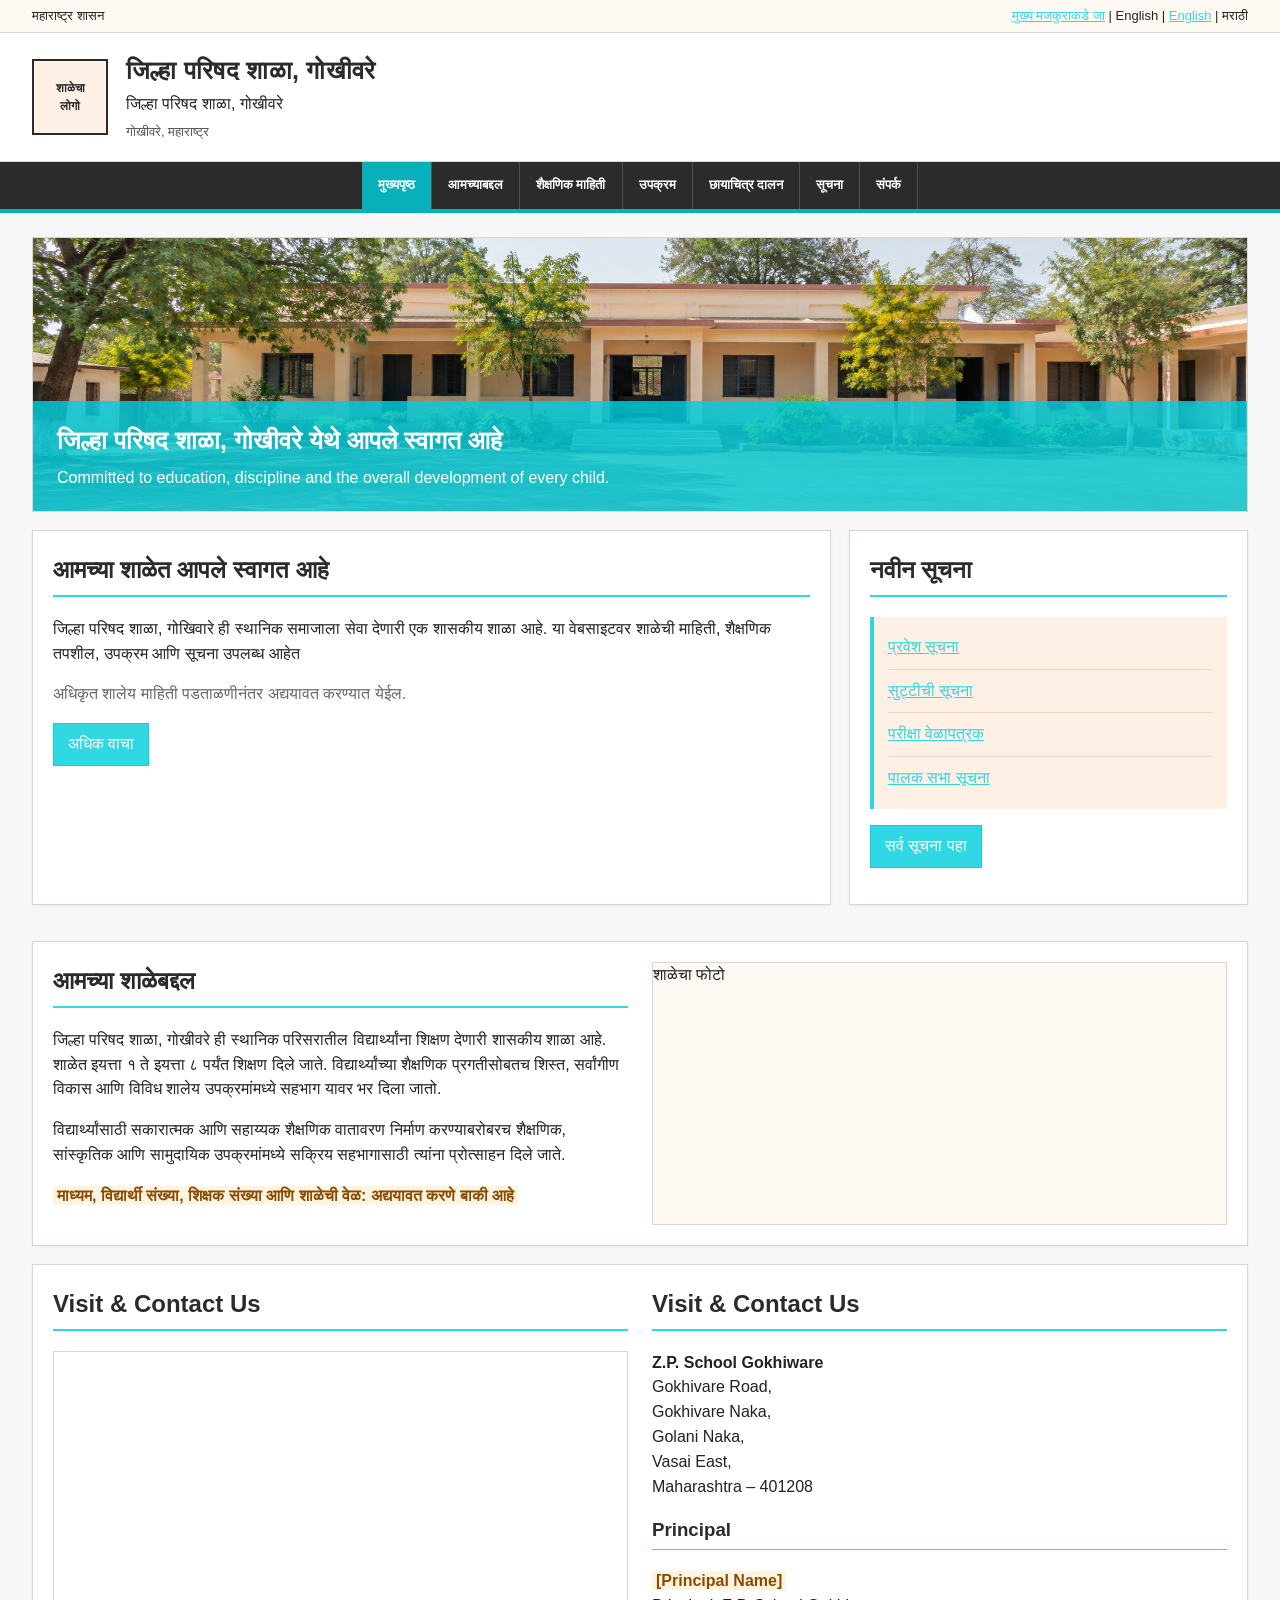
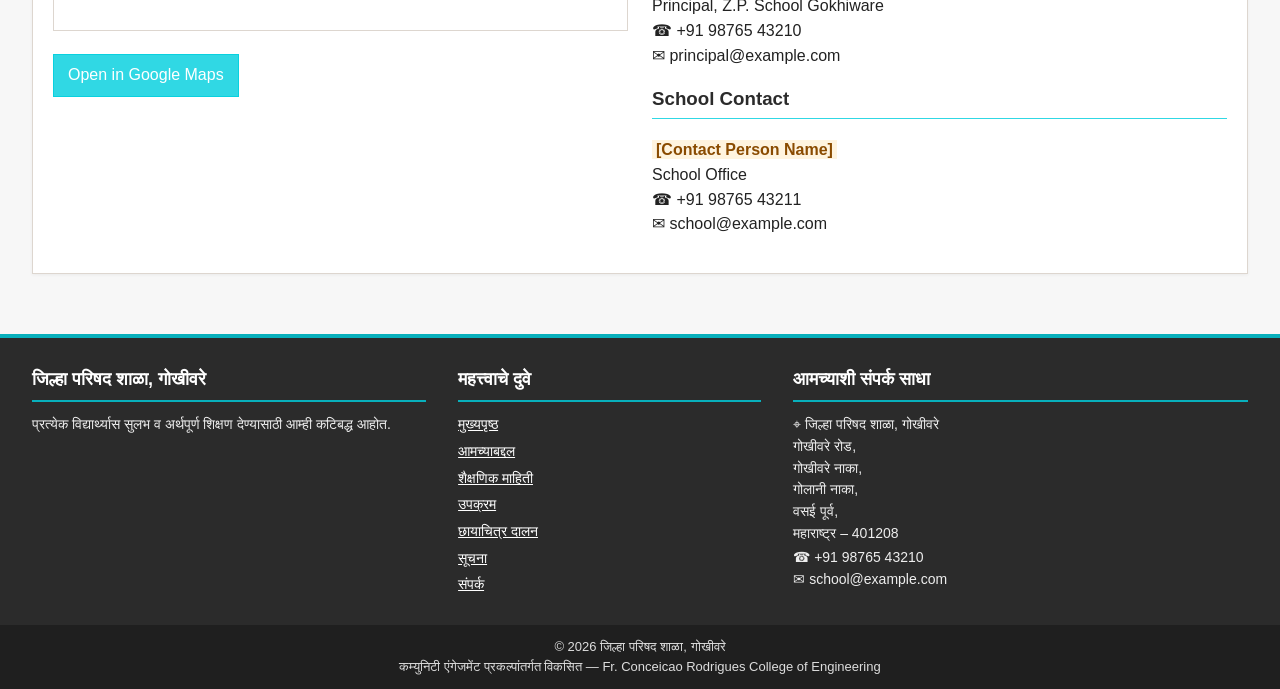
==== commit 96dc8387: "Fix bilingual page switch links" ====
--- a/mr/index.html
+++ b/mr/index.html
@@ -12,7 +12,8 @@
       <span>महाराष्ट्र शासन</span
       ><span
         ><a href="#main-content">मुख्य मजकुराकडे जा</a> | English |
-        <a href="../index.html">मराठी</a></span
+        <a href="../index.html">English</a> |
+        <span aria-current="page">मराठी</span></span
       >
     </div>
     <header class="masthead">
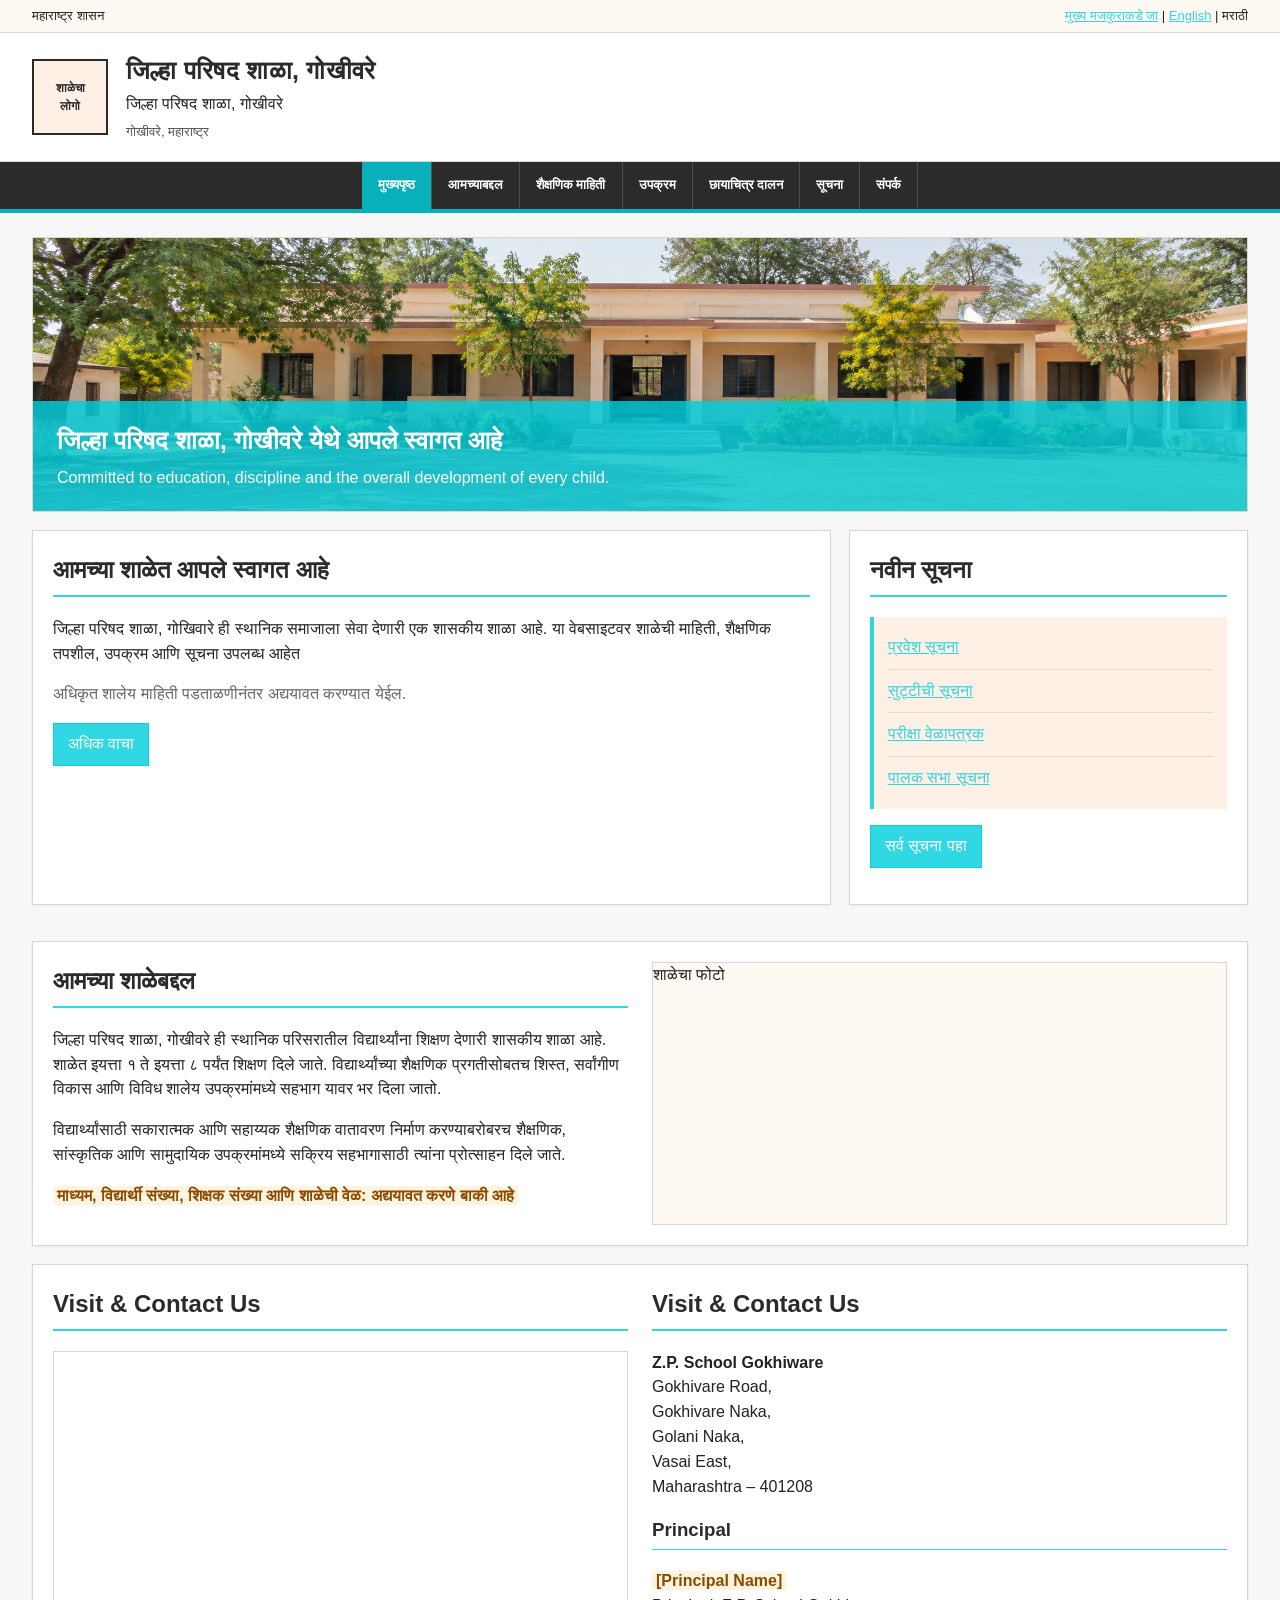
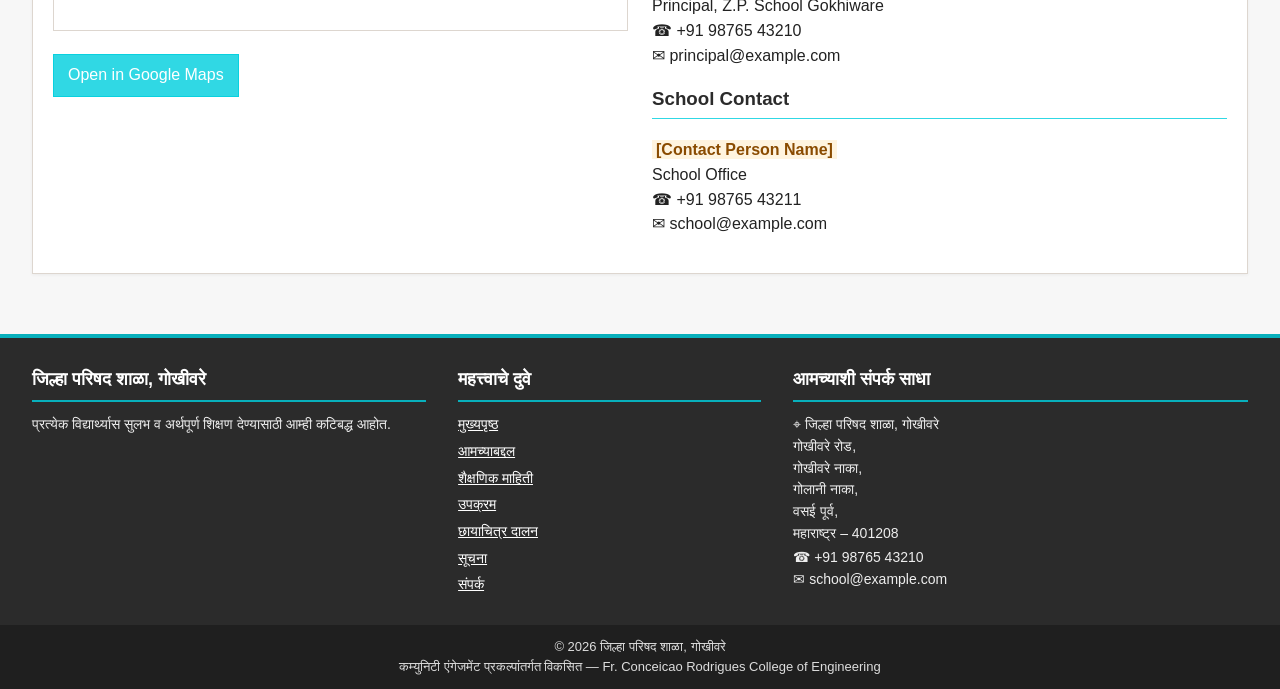
==== commit 88beda6e: "Make Marathi English switch clickable" ====
--- a/mr/index.html
+++ b/mr/index.html
@@ -11,7 +11,7 @@
     <div class="gov-strip">
       <span>महाराष्ट्र शासन</span
       ><span
-        ><a href="#main-content">मुख्य मजकुराकडे जा</a> | English |
+        ><a href="#main-content">मुख्य मजकुराकडे जा</a> |
         <a href="../index.html">English</a> |
         <span aria-current="page">मराठी</span></span
       >
